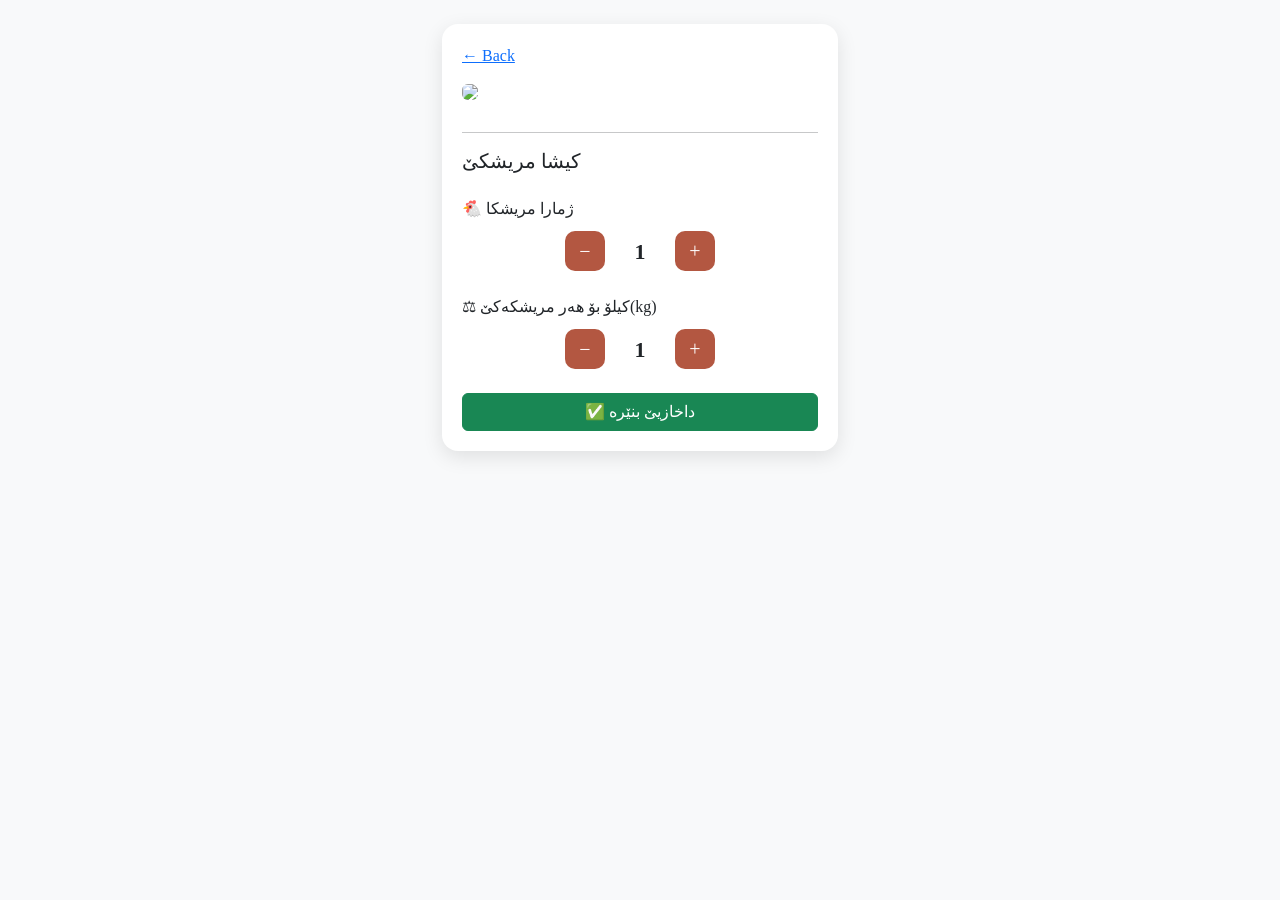
==== order.html @ 70190928 "Add files via upload" ====
<!doctype html>
<html lang="en">
  <head>
    <meta charset="UTF-8" />
    <meta name="viewport" content="width=device-width, initial-scale=1" />

    <title>Order Chickens</title>

    <link
      href="https://cdn.jsdelivr.net/npm/bootstrap@5.3.2/dist/css/bootstrap.min.css"
      rel="stylesheet"
    />
    <link rel="stylesheet" href="style.css" />
  </head>

  <body class="bg-light">
    <div class="container py-4 app">
      <div class="order-card">
        <a href="index.html">← Back</a>

        <h4 id="shopName"></h4>
        <p id="shopLocation"></p>

        <img id="shopImage" class="img-fluid rounded mb-3" />

        <hr />

        <h5>كيشا مريشكێ</h5>

        <!-- CHICKENS -->

        <!-- WEIGHT -->

        <!-- NUMBER OF CHICKENS -->

        <label class="mt-3">🐔 ژمارا مریشکا</label>

        <div class="counter">
          <button id="minusChicken">−</button>
          <span id="chickenCount">1</span>
          <button id="plusChicken">+</button>
        </div>

        <!-- WEIGHT PER CHICKEN -->

        <label class="mt-4">⚖ كيلۆ بۆ هەر مریشکەکێ(kg)</label>

        <div class="counter">
          <button id="minusWeight">−</button>
          <span id="weightCount">1</span>
          <button id="plusWeight">+</button>
        </div>

        <button class="btn btn-success w-100 mt-4" id="orderBtn">
          ✅ داخازيێ بنێرە
        </button>
      </div>
    </div>

   
    
    </div>

    <script src="order.js"></script>
  </body>
</html>
---- style.css ----
body {
  font-family: Segoe UI;
}

.app {
  max-width: 420px;
}

/* NAV */

.nav-buttons {
  display: flex;
  justify-content: center;
  gap: 10px;
  margin-bottom: 10px;
}

.nav-btn {
  background: white;
  padding: 6px 14px;
  border-radius: 10px;
  box-shadow: 0 3px 8px rgba(0, 0, 0, 0.1);
  text-decoration: none;
  color: #8c4a39;
  font-weight: 600;
  transition: 0.3s;
}

.nav-btn:hover {
  background: #8c4a39;
  color: white;
}

/* BANNER */

.banner {
  width: 100%;
  border-radius: 12px;
  margin-bottom: 15px;
}

/* SEARCH */

.search-bar {
  border-radius: 20px;
  margin-bottom: 15px;
}

/* SHOP CARDS */

.shop-card {
  display: flex;
  align-items: center;
  gap: 12px;

  background: white;

  padding: 10px;

  border-radius: 14px;

  margin-bottom: 12px;

  box-shadow: 0 5px 15px rgba(0, 0, 0, 0.08);

  transition: 0.25s;
}

.shop-card:hover {
  transform: translateY(-5px);

  box-shadow: 0 10px 20px rgba(0, 0, 0, 0.15);
}

/* SHOP IMAGE */

.shop-card img {
  width: 70px;

  height: 70px;

  border-radius: 10px;

  object-fit: cover;
}

/* INFO */

.shop-info {
  flex: 1;
}

.shop-info h6 {
  margin: 0;
  font-weight: 700;
}

.shop-info p {
  margin: 0;
  font-size: 12px;
  color: #666;
}

/* FRESH BADGE */

.fresh {
  background: #d9f5df;

  color: #2b8a3e;

  padding: 3px 8px;

  border-radius: 10px;

  font-size: 11px;
}

/* ORDER BOX */

.order-box {
  background: #b35741;

  color: white;

  border: none;

  padding: 8px 12px;

  border-radius: 10px;

  font-size: 13px;

  transition: 0.2s;
}

.order-box:hover {
  background: #8c4a39;

  transform: scale(1.05);
}

/* ORDER PAGE */

.counter {
  display: flex;

  align-items: center;

  justify-content: center;

  gap: 20px;

  margin-top: 10px;
}

.counter button {
  width: 40px;

  height: 40px;

  border: none;

  border-radius: 10px;

  background: #b35741;

  color: white;

  font-size: 20px;

  transition: 0.2s;
}

.counter button:hover {
  transform: scale(1.1);
}

.counter span {
  font-size: 22px;

  font-weight: bold;

  min-width: 30px;

  text-align: center;
}

/* ORDER CARD */

.order-card {
  background: white;

  padding: 20px;

  border-radius: 16px;

  box-shadow: 0 6px 20px rgba(0, 0, 0, 0.1);
}
.counter button:active {
  transform: scale(0.9);
}
.order-send-btn:active {
  transform: scale(0.9);
}
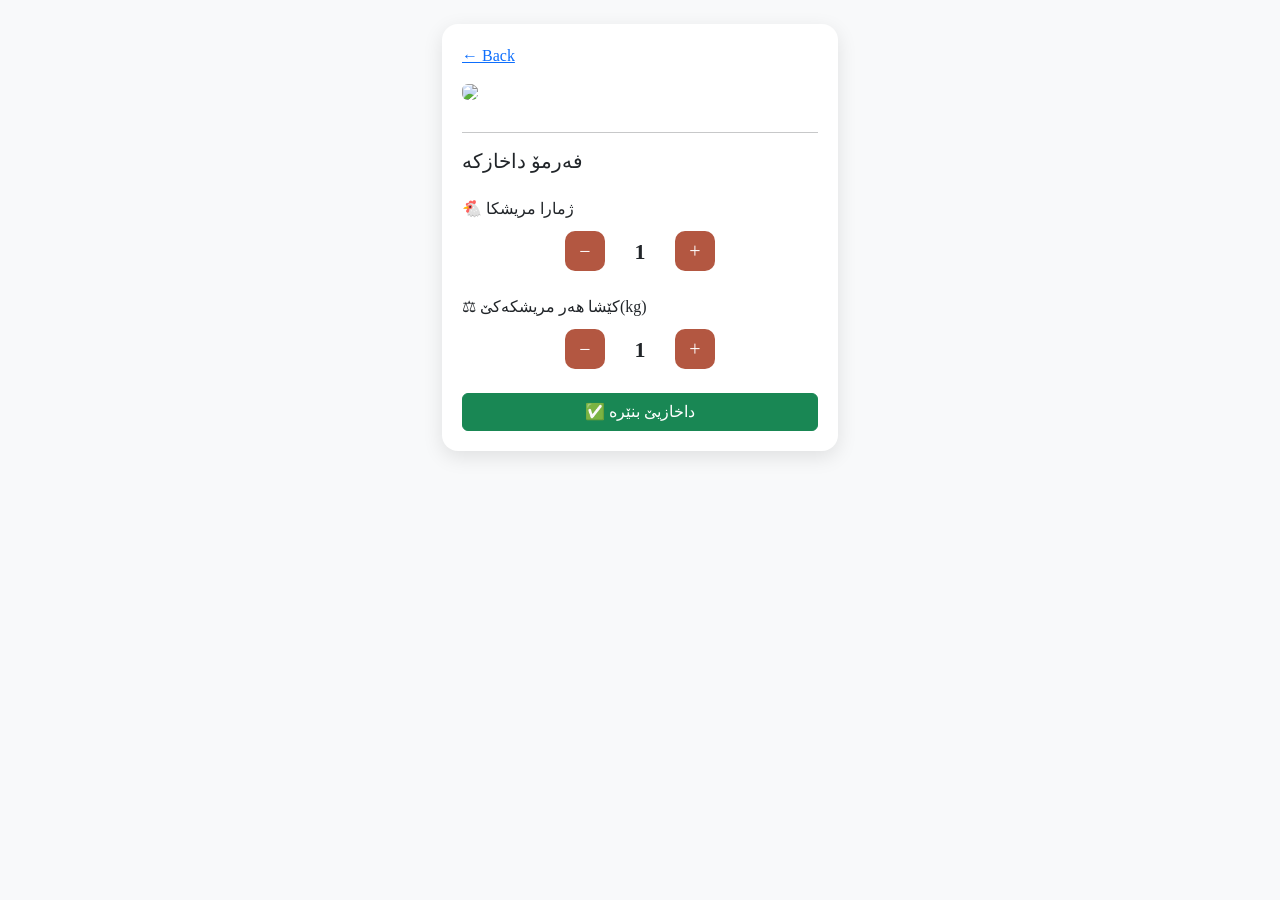
==== commit be87399f: "Update order.html for localization and formatting" ====
--- a/order.html
+++ b/order.html
@@ -25,7 +25,8 @@
 
         <hr />
 
-        <h5>كيشا مريشكێ</h5>
+        <h5>فەرمۆ داخازکە</h5>
+
 
         <!-- CHICKENS -->
 
@@ -43,7 +44,7 @@
 
         <!-- WEIGHT PER CHICKEN -->
 
-        <label class="mt-4">⚖ كيلۆ بۆ هەر مریشکەکێ(kg)</label>
+        <label class="mt-4">⚖  کێشا هەر مریشکەکێ(kg)</label>
 
         <div class="counter">
           <button id="minusWeight">−</button>
@@ -64,3 +65,4 @@
     <script src="order.js"></script>
   </body>
 </html>
+
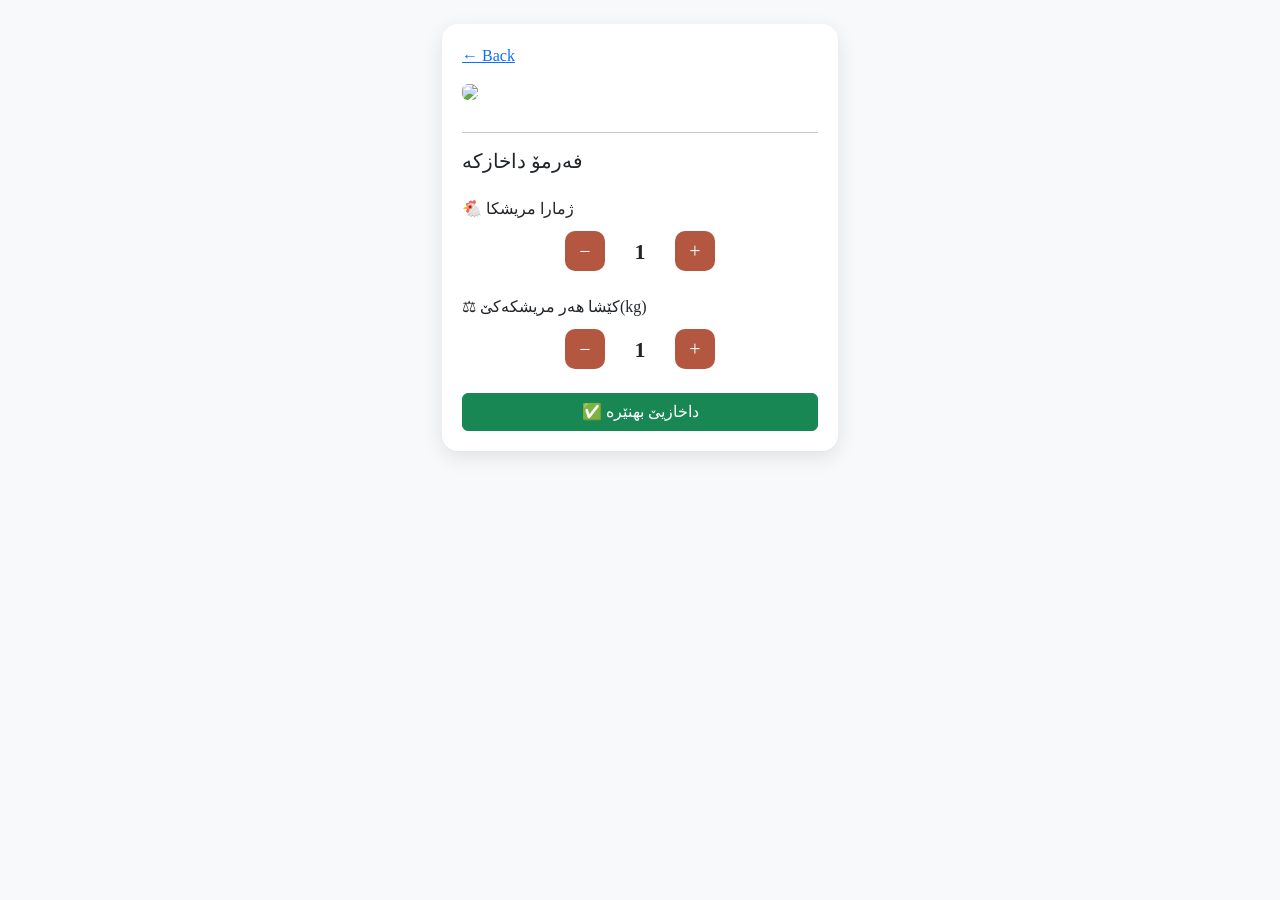
==== commit bdb757e4: "Fix HTML formatting and structure in order.html" ====
--- a/order.html
+++ b/order.html
@@ -53,7 +53,7 @@
         </div>
 
         <button class="btn btn-success w-100 mt-4" id="orderBtn">
-          ✅ داخازيێ بنێرە
+          ✅ داخازيێ بهنێرە
         </button>
       </div>
     </div>
@@ -66,3 +66,4 @@
   </body>
 </html>
 
+
